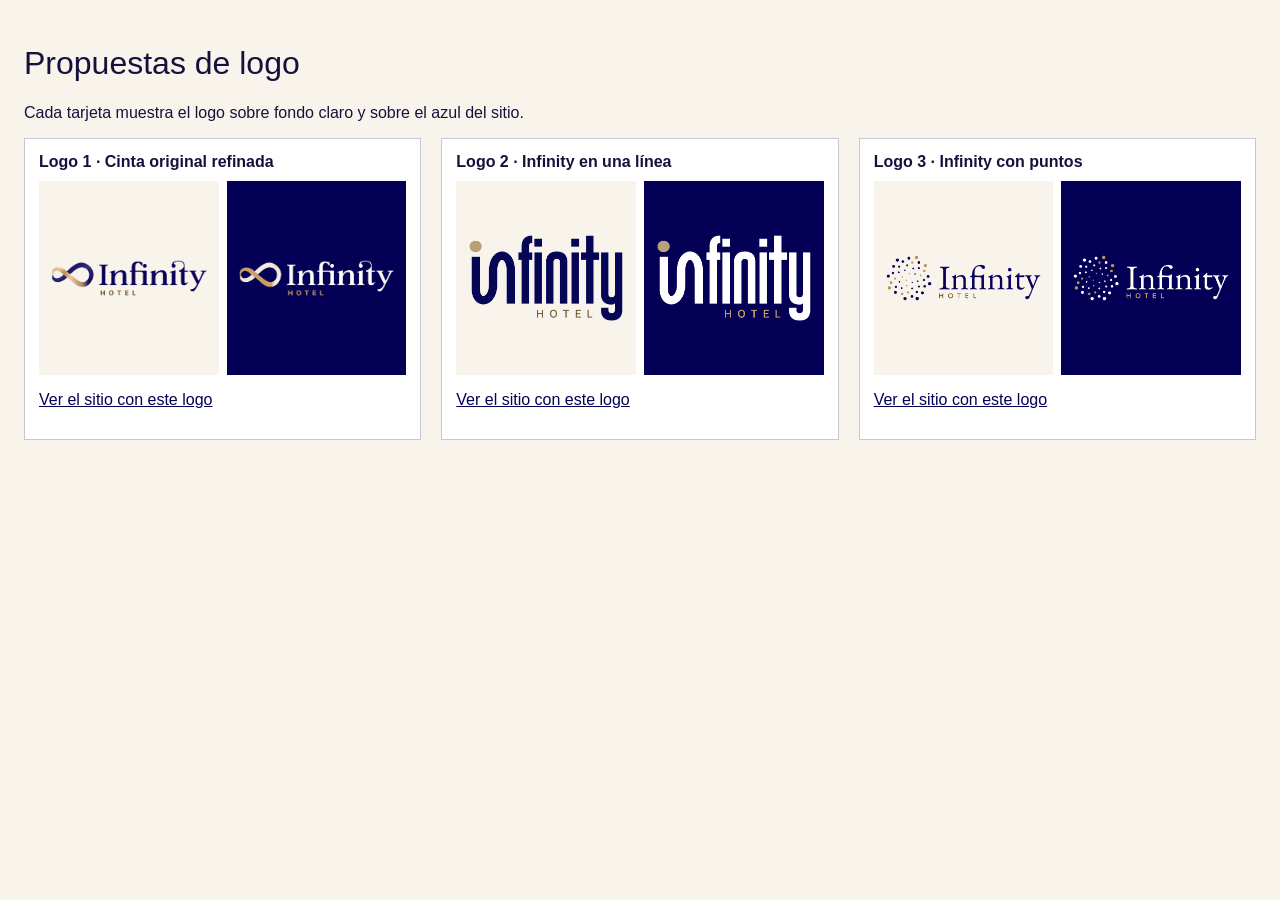
==== propuesta-2/logos/index.html @ 9b1d33d8 "Propuesta 2: loading con el infinito, portada accesible y tres propuestas de logo Co-Authored-By: Cl" ====
<!doctype html><html lang="es"><head><meta charset="utf-8"><meta name="viewport" content="width=device-width,initial-scale=1"><title>Propuestas de logo — Hotel Infinity</title><meta name="robots" content="noindex">
<style>body{margin:0;font-family:Jost,Arial,sans-serif;background:#F8F4EB;color:#14123D;padding:24px}h1{font-weight:500}.g{display:grid;grid-template-columns:repeat(auto-fill,minmax(340px,1fr));gap:20px}.c{border:1px solid #c9c4d6;padding:14px;background:#fff}.c h2{font-size:16px;margin:0 0 10px}.row{display:grid;grid-template-columns:1fr 1fr;gap:8px}.row div{display:flex;align-items:center;justify-content:center;height:170px;padding:12px;overflow:hidden}.bg1{background:#F8F4EB}.bg2{background:#040055}.row img{max-width:100%;max-height:140px;width:auto;height:auto;object-fit:contain}a{color:#040055}</style></head><body>
<h1>Propuestas de logo</h1><p>Cada tarjeta muestra el logo sobre fondo claro y sobre el azul del sitio.</p><div class="g"><article class="c"><h2>Logo 1 · Cinta original refinada</h2>
<div class="row"><div class="bg1"><img src="../assets/logos/cinta.png" alt="Logo 1 sobre fondo claro"></div><div class="bg2"><img src="../assets/logos/cinta-claro.png" alt="Logo 1 sobre fondo azul"></div></div>
<p><a href="cinta/">Ver el sitio con este logo</a></p></article><article class="c"><h2>Logo 2 · Infinity en una línea</h2>
<div class="row"><div class="bg1"><img src="../assets/logos/monograma-in.png" alt="Logo 2 sobre fondo claro"></div><div class="bg2"><img src="../assets/logos/monograma-in-claro.png" alt="Logo 2 sobre fondo azul"></div></div>
<p><a href="monograma-in/">Ver el sitio con este logo</a></p></article><article class="c"><h2>Logo 3 · Infinity con puntos</h2>
<div class="row"><div class="bg1"><img src="../assets/logos/puntos.png" alt="Logo 3 sobre fondo claro"></div><div class="bg2"><img src="../assets/logos/puntos-claro.png" alt="Logo 3 sobre fondo azul"></div></div>
<p><a href="puntos/">Ver el sitio con este logo</a></p></article></div></body></html>
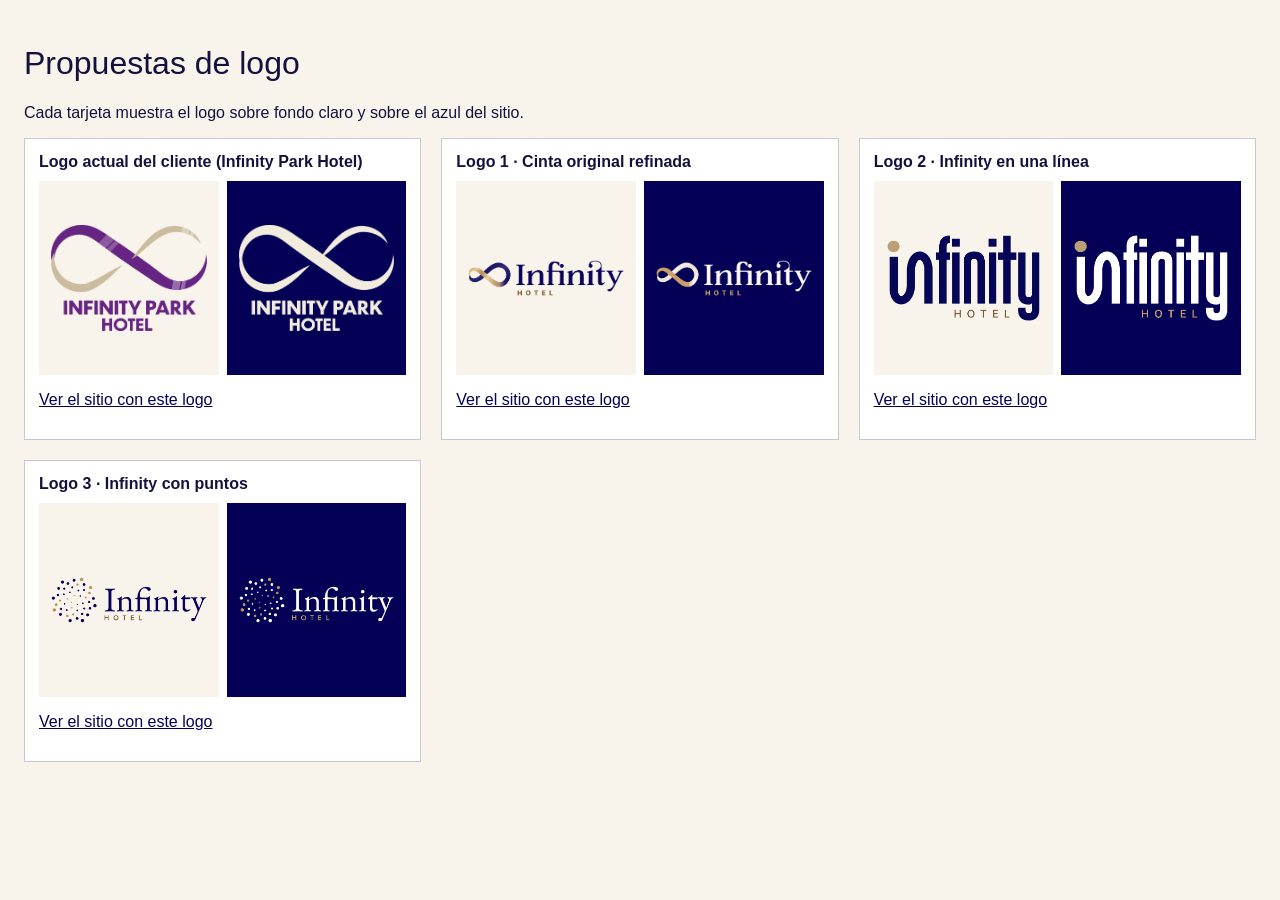
==== commit efc86ea2: "Propuesta 2: agregar el logo actual del cliente a la comparación de logos Co-Authored-By: Claude Son" ====
--- a/propuesta-2/logos/index.html
+++ b/propuesta-2/logos/index.html
@@ -1,9 +1,11 @@
 <!doctype html><html lang="es"><head><meta charset="utf-8"><meta name="viewport" content="width=device-width,initial-scale=1"><title>Propuestas de logo — Hotel Infinity</title><meta name="robots" content="noindex">
 <style>body{margin:0;font-family:Jost,Arial,sans-serif;background:#F8F4EB;color:#14123D;padding:24px}h1{font-weight:500}.g{display:grid;grid-template-columns:repeat(auto-fill,minmax(340px,1fr));gap:20px}.c{border:1px solid #c9c4d6;padding:14px;background:#fff}.c h2{font-size:16px;margin:0 0 10px}.row{display:grid;grid-template-columns:1fr 1fr;gap:8px}.row div{display:flex;align-items:center;justify-content:center;height:170px;padding:12px;overflow:hidden}.bg1{background:#F8F4EB}.bg2{background:#040055}.row img{max-width:100%;max-height:140px;width:auto;height:auto;object-fit:contain}a{color:#040055}</style></head><body>
-<h1>Propuestas de logo</h1><p>Cada tarjeta muestra el logo sobre fondo claro y sobre el azul del sitio.</p><div class="g"><article class="c"><h2>Logo 1 · Cinta original refinada</h2>
-<div class="row"><div class="bg1"><img src="../assets/logos/cinta.png" alt="Logo 1 sobre fondo claro"></div><div class="bg2"><img src="../assets/logos/cinta-claro.png" alt="Logo 1 sobre fondo azul"></div></div>
+<h1>Propuestas de logo</h1><p>Cada tarjeta muestra el logo sobre fondo claro y sobre el azul del sitio.</p><div class="g"><article class="c"><h2>Logo actual del cliente (Infinity Park Hotel)</h2>
+<div class="row"><div class="bg1"><img src="../assets/logos/actual.png" alt="Logo 1 sobre fondo claro"></div><div class="bg2"><img src="../assets/logos/actual-claro.png" alt="Logo 1 sobre fondo azul"></div></div>
+<p><a href="actual/">Ver el sitio con este logo</a></p></article><article class="c"><h2>Logo 1 · Cinta original refinada</h2>
+<div class="row"><div class="bg1"><img src="../assets/logos/cinta.png" alt="Logo 2 sobre fondo claro"></div><div class="bg2"><img src="../assets/logos/cinta-claro.png" alt="Logo 2 sobre fondo azul"></div></div>
 <p><a href="cinta/">Ver el sitio con este logo</a></p></article><article class="c"><h2>Logo 2 · Infinity en una línea</h2>
-<div class="row"><div class="bg1"><img src="../assets/logos/monograma-in.png" alt="Logo 2 sobre fondo claro"></div><div class="bg2"><img src="../assets/logos/monograma-in-claro.png" alt="Logo 2 sobre fondo azul"></div></div>
+<div class="row"><div class="bg1"><img src="../assets/logos/monograma-in.png" alt="Logo 3 sobre fondo claro"></div><div class="bg2"><img src="../assets/logos/monograma-in-claro.png" alt="Logo 3 sobre fondo azul"></div></div>
 <p><a href="monograma-in/">Ver el sitio con este logo</a></p></article><article class="c"><h2>Logo 3 · Infinity con puntos</h2>
-<div class="row"><div class="bg1"><img src="../assets/logos/puntos.png" alt="Logo 3 sobre fondo claro"></div><div class="bg2"><img src="../assets/logos/puntos-claro.png" alt="Logo 3 sobre fondo azul"></div></div>
+<div class="row"><div class="bg1"><img src="../assets/logos/puntos.png" alt="Logo 4 sobre fondo claro"></div><div class="bg2"><img src="../assets/logos/puntos-claro.png" alt="Logo 4 sobre fondo azul"></div></div>
 <p><a href="puntos/">Ver el sitio con este logo</a></p></article></div></body></html>
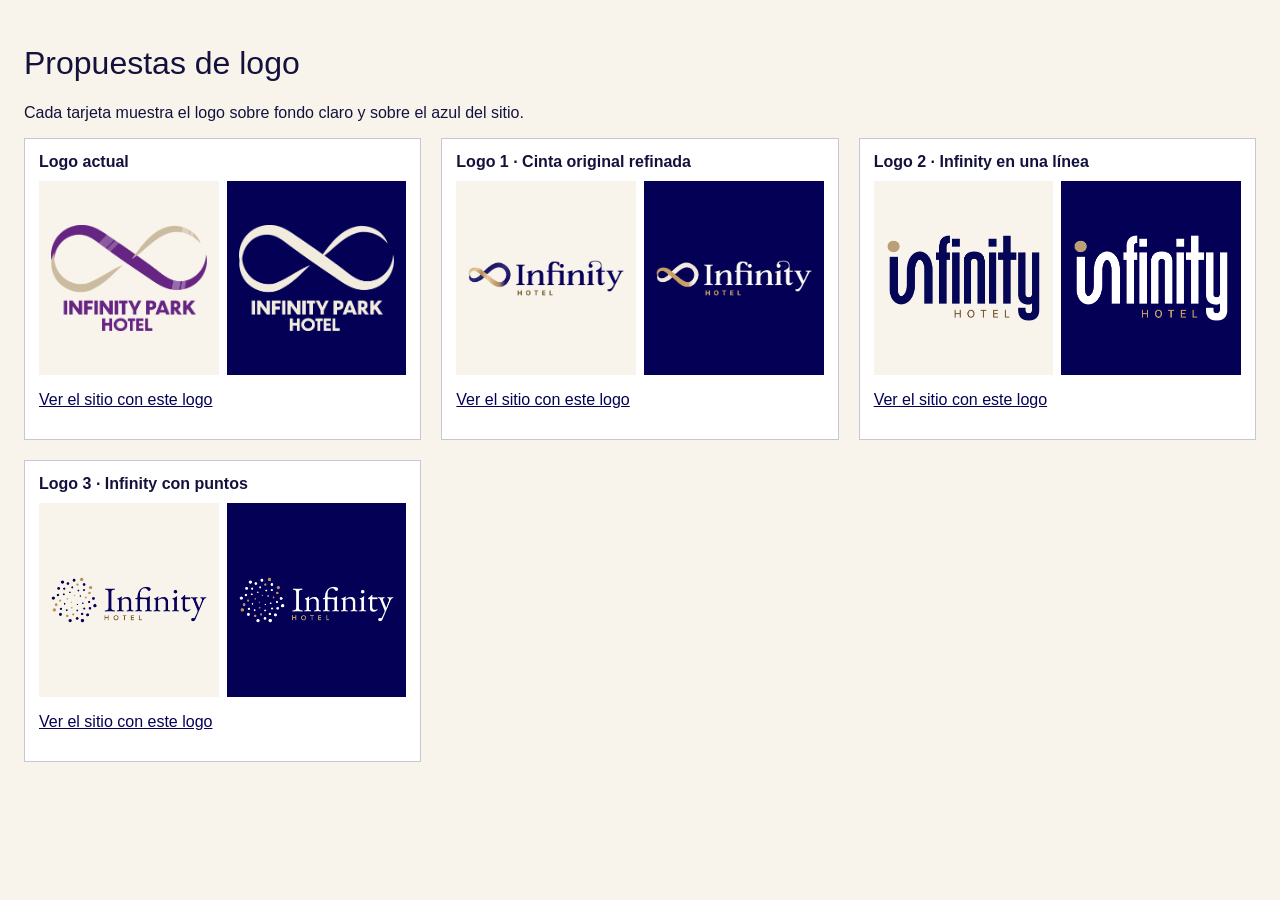
==== commit 6ba2d614: "Propuesta 2: renombrar la entrada del logo actual Co-Authored-By: Claude Sonnet 5.5 <noreply@anthrop" ====
--- a/propuesta-2/logos/index.html
+++ b/propuesta-2/logos/index.html
@@ -1,6 +1,6 @@
 <!doctype html><html lang="es"><head><meta charset="utf-8"><meta name="viewport" content="width=device-width,initial-scale=1"><title>Propuestas de logo — Hotel Infinity</title><meta name="robots" content="noindex">
 <style>body{margin:0;font-family:Jost,Arial,sans-serif;background:#F8F4EB;color:#14123D;padding:24px}h1{font-weight:500}.g{display:grid;grid-template-columns:repeat(auto-fill,minmax(340px,1fr));gap:20px}.c{border:1px solid #c9c4d6;padding:14px;background:#fff}.c h2{font-size:16px;margin:0 0 10px}.row{display:grid;grid-template-columns:1fr 1fr;gap:8px}.row div{display:flex;align-items:center;justify-content:center;height:170px;padding:12px;overflow:hidden}.bg1{background:#F8F4EB}.bg2{background:#040055}.row img{max-width:100%;max-height:140px;width:auto;height:auto;object-fit:contain}a{color:#040055}</style></head><body>
-<h1>Propuestas de logo</h1><p>Cada tarjeta muestra el logo sobre fondo claro y sobre el azul del sitio.</p><div class="g"><article class="c"><h2>Logo actual del cliente (Infinity Park Hotel)</h2>
+<h1>Propuestas de logo</h1><p>Cada tarjeta muestra el logo sobre fondo claro y sobre el azul del sitio.</p><div class="g"><article class="c"><h2>Logo actual</h2>
 <div class="row"><div class="bg1"><img src="../assets/logos/actual.png" alt="Logo 1 sobre fondo claro"></div><div class="bg2"><img src="../assets/logos/actual-claro.png" alt="Logo 1 sobre fondo azul"></div></div>
 <p><a href="actual/">Ver el sitio con este logo</a></p></article><article class="c"><h2>Logo 1 · Cinta original refinada</h2>
 <div class="row"><div class="bg1"><img src="../assets/logos/cinta.png" alt="Logo 2 sobre fondo claro"></div><div class="bg2"><img src="../assets/logos/cinta-claro.png" alt="Logo 2 sobre fondo azul"></div></div>
